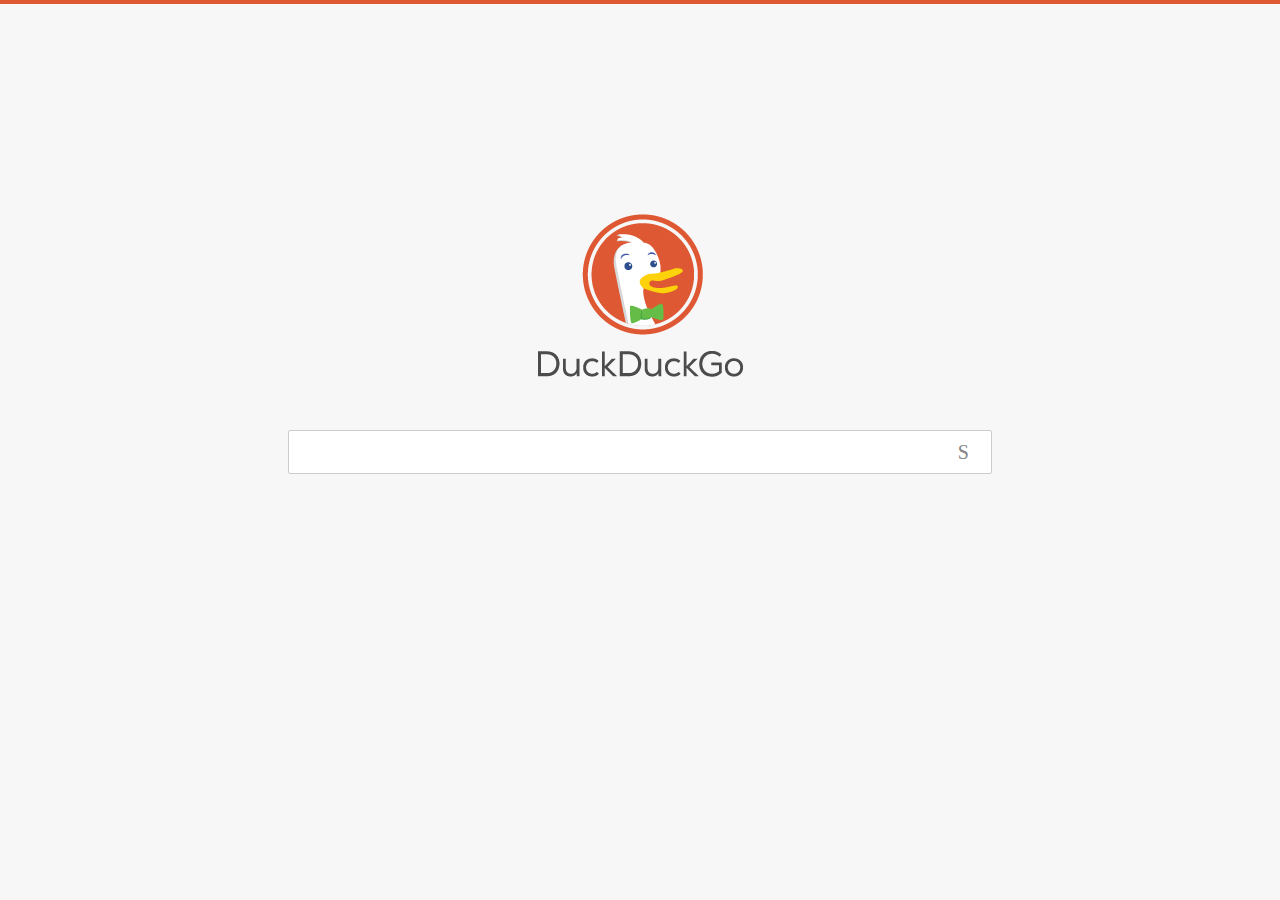
==== index.html @ a41b0c83 "basic setup done for template like duckduckgo home page" ====
<!DOCTYPE html>
<html>
<head>
	<meta charset="ISO-8859-1">
	<title>Insert title here</title>
	<!-- <link rel="stylesheet" href="css/bootstrap.min.css"> -->
	<link rel="stylesheet" href="css/custom.css"> 
</head>
<body class="body--home">
<div class="site-wrapper site-wrapper--home">
		<div class="header-wrap--home  js-header-wrap">
		</div>
		<div class="content-wrap--home">
			<div id="content_homepage" class="content--home">
				<div class="cw--c">
					<div class="logo-wrap--home">
						<a id="logo_homepage_link" class="logo_homepage"
							title="About DuckDuckGo" href="/about">About DuckDuckGo</a>
					</div>
					<div class="search-wrap--home">
						<form class="search--home  js-search-form search--adv search--focus">
							<input id="search_form_input_homepage" class="js-search-input search__input--adv" type="text" autocomplete="off" name="q" tabindex="1" value="" autocapitalize="off" autocorrect="off">
							<input id="search_button_homepage" class="search__button  js-search-button" type="submit" tabindex="2" value="S">
						</form>
					</div>
				</div>
			</div>

		</div>
	</div>
<script type="text/javascript" src="js/jquery.min.js"></script>
<script type="text/javascript" src="js/main.js"></script>
<script>
	$(document).ready(function(){
		$.ajax({
		      type: 'GET',
		      url: 'https://api.duckduckgo.com/',
		      data: { q: "duckduckgo", format: 'json', pretty: 1 },
		      jsonpCallback: 'jsonp',
		      dataType: 'jsonp'
		    }).then(function (data) {
		    	console.log(data)
		      console.log(data.RelatedTopics);
		    });
	})
</script>
</body>
</html>
---- css/custom.css ----
*{
	margin: 0;
	padding: 0;
	border: 0;
	font: inherit;
	font-size: 100%;
	vertical-align: baseline;
}
.site-wrapper-home{
	height:100%;
}
.body--home, .site-wrapper--home {
  background: #f7f7f7;
}
.site-wrapper {
  width: 100%;
  overflow: hidden;
}
.site-wrapper {
  overflow: hidden;
  min-height: 100%;
}
.header-wrap--home {
  border-top: 4px solid #de5833;
  padding-top: 16px;
  position: absolute;
  top: 0;
  left: 0;
  right: 0;
  width: 100%;
  z-index: 5;
}
.content-wrap--home {
  position: absolute;
  margin: auto;
  width: 100%;
  top: 24%;
  left: 0;
  right: 0;
  z-index: 2;
}
.cw--c {
  margin-left: auto !important;
}
.cw, .cw--c {
  position: relative;
  padding: 0 7px;
  max-width: 70em;
  margin-left: 0;
  margin-right: auto;
}
.logo-wrap--home {
  display: block;
  max-width: 300px;
  margin: auto;
  margin-bottom: 0.8em;
  margin-top: -1.25em;
}

.logo_homepage {
  background-image: url("../images/logo_homepage.normal.v107.png");
  background-size: 250px 200px;
  width: 250px;
  height: 200px;
}
.logo_homepage, .header__logo, .logo--dax {
  background-position: 50% 50%;
  background-repeat: no-repeat;
  margin: auto;
  display: block;
  text-align: center;
  color: transparent;
  text-indent: -9999px;
  font-size: 0px;
}
.search-wrap--home {
  padding: 1.3em 0.8em 1em;
  max-width: 44em;
  margin-left: auto;
  margin-right: auto;
  display: block;
  float: none;
  width: 70%;
}
.search--home {
  font-size: 1.14em;
}
.search--adv {
  padding-right: 3.5em;
}
.search, .search--adv {
  -webkit-box-sizing: border-box;
  -moz-box-sizing: border-box;
  box-sizing: border-box;
  -webkit-border-radius: 2px;
  -moz-border-radius: 2px;
  -ms-border-radius: 2px;
  -o-border-radius: 2px;
  border-radius: 2px;
  display: block;
  position: relative;
  height: 2.8em;
  background-color: #fff;
  border: 1px solid #cccdc8;
  padding-left: 0.75em;
  padding-right: 6.5em;
}
.search, .search__input, .search__clear, .search__button, .search--adv, .search__input--adv {
  font-size: 1em;
}
.search__input, .search__input--adv {
  -webkit-appearance: none;
  -moz-appearance: none;
  -ms-appearance: none;
  -o-appearance: none;
  appearance: none;
  -webkit-tap-highlight-color: rgba(0,0,0,0);
  font-size: 1.1em;
  font-weight: normal;
  display: block;
  width: 100%;
  background: none;
  outline: none;
  border: none;
  padding: 0;
  height: 2.54545em;
  z-index: 1;
  position: relative;
  top: -1px;
}
.search__button, .search__button--hero {
  -webkit-border-radius: 2px;
  -moz-border-radius: 2px;
  -ms-border-radius: 2px;
  -o-border-radius: 2px;
  border-radius: 2px;
  min-width: 26px;
  color: #838383;
  font-size: 1.25em;
  padding: 0 0.64em;
  height: auto;
  min-height: 1.8em;
  margin-top: 2px;
  margin-bottom: 2px;
  line-height: 1.5;
  background-color: transparent;
  background-position: 50% 50%;
  background-repeat: no-repeat;
  -webkit-font-smoothing: subpixel-antialiased;
}
.search__clear, .search__button, .search__button--hero {
  -webkit-appearance: none;
  -moz-appearance: none;
  -ms-appearance: none;
  -o-appearance: none;
  appearance: none;
  -webkit-box-sizing: content-box;
  -moz-box-sizing: content-box;
  box-sizing: content-box;
  font-family: 'ddg-serp-icons' !important;
  speak: none;
  font-style: normal;
  font-weight: normal !important;
  font-variant: normal;
  text-transform: none;
  text-decoration: none !important;
  -webkit-font-smoothing: antialiased;
  -moz-osx-font-smoothing: grayscale;
  -webkit-tap-highlight-color: rgba(0,0,0,0);
  width: 1em;
  display: block;
  cursor: pointer;
  background: transparent;
  text-align: center;
  border: none;
  height: 2.45em;
  line-height: 2.45em;
  position: absolute;
  top: 0;
  bottom: 0;
  right: 2px;
  left: auto;
  margin: auto;
  z-index: 2;
  outline: none;
}
a {
  font-family: inherit;
  text-decoration: none;
  color: #4495d4;
}
@media only screen and (max-height: 41.3em) and (min-width: 44em){
	.content-wrap--home {
	  position: relative;
	  top: 0;
	  padding-top: 7em;
	  padding-bottom: 4em;
	  margin-bottom: 0;
	}
}

@media only screen and (max-height: 22.125em) and (min-width: 44em){
	.content-wrap--home {
  padding-top: 4em;
}	
}

@media only screen and (max-height: 44em){
	.content-wrap--home {
  top: 20%;
}
}

@media only screen and (max-height: 25.075em) and (min-width: 60em){
	.content-wrap--home {
  margin-bottom: 3em;
  text-align: center;
}
}
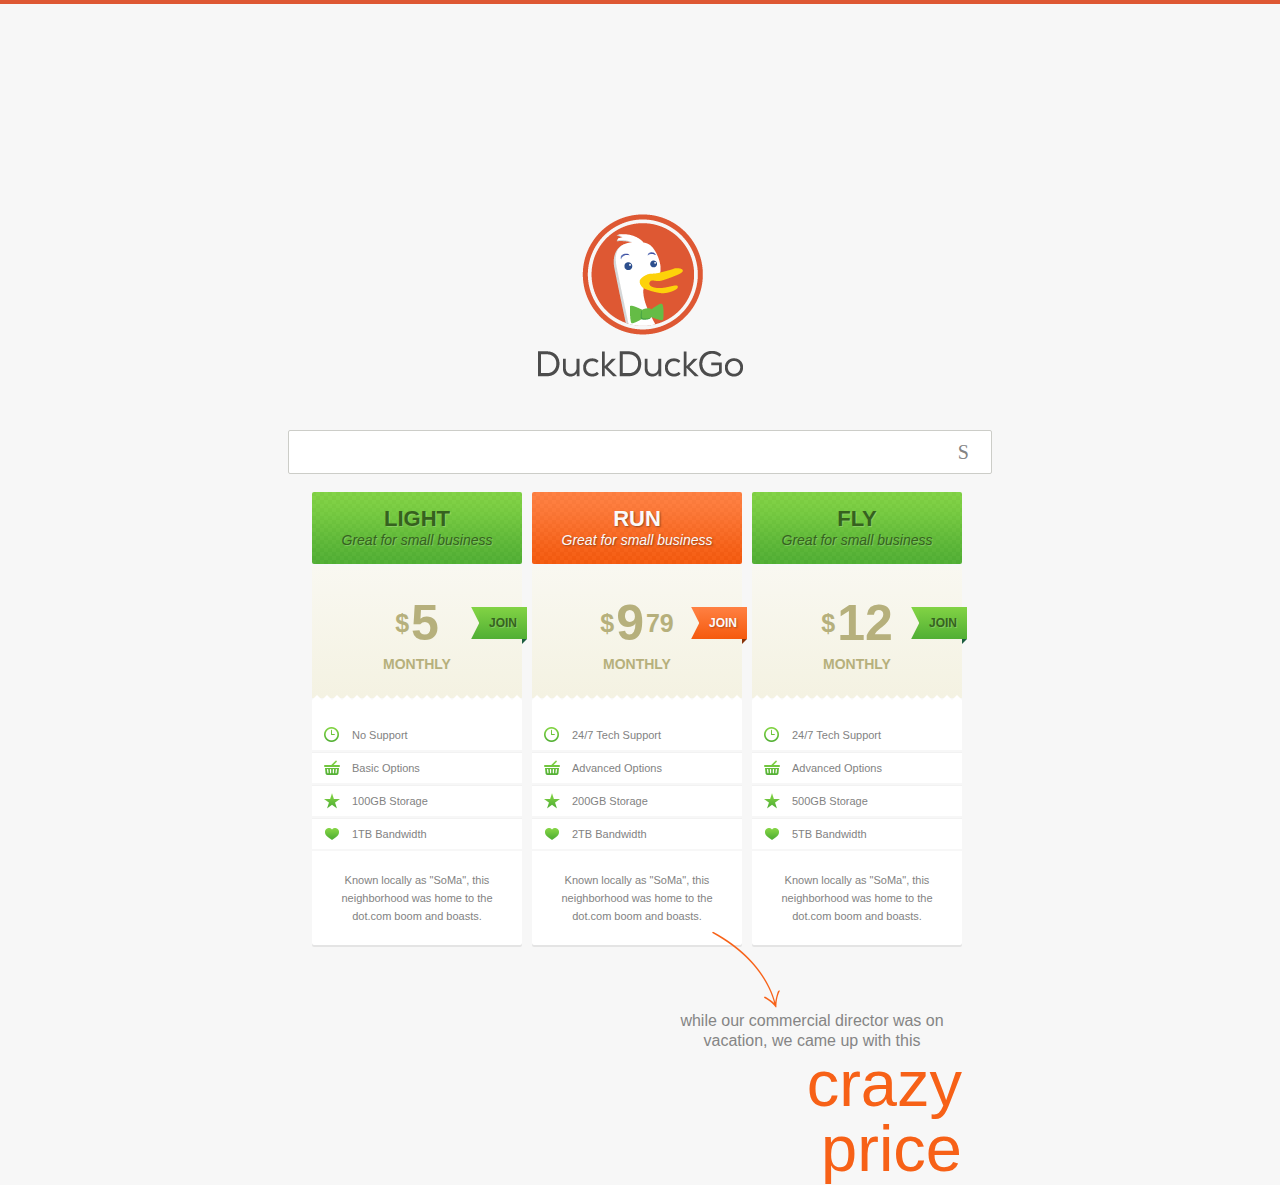
==== commit 99520ee3: "added css for the pricing table format and images for the same" ====
--- a/index.html
+++ b/index.html
@@ -23,6 +23,80 @@
 							<input id="search_button_homepage" class="search__button  js-search-button" type="submit" tabindex="2" value="S">
 						</form>
 					</div>
+					<table class="pricing-table">
+						<thead>
+							<tr class="plan">
+								<td class="green">
+									<h2>Light</h2> <em>Great for small business</em>
+								</td>
+								<td class="orange">
+									<h2>Run</h2> <em>Great for small business</em>
+								</td>
+								<td class="green">
+									<h2>Fly</h2> <em>Great for small business</em>
+								</td>
+							</tr>
+							<tr class="price">
+								<td class="green">
+									<p>
+										<span>$</span>5
+									</p> <span>monthly</span> <a href="#">Join</a>
+								</td>
+								<td class="orange">
+									<p>
+										<span>$</span>9<span>79</span>
+									</p> <span>monthly</span> <a href="#">Join</a>
+								</td>
+								<td class="green">
+									<p>
+										<span>$</span>12
+									</p> <span>monthly</span> <a href="#">Join</a>
+								</td>
+							</tr>
+						</thead>
+
+						<tbody>
+							<tr class="clock-icon">
+								<td>No Support</td>
+								<td>24/7 Tech Support</td>
+								<td>24/7 Tech Support</td>
+							</tr>
+							<tr class="basket-icon">
+								<td>Basic Options</td>
+								<td>Advanced Options</td>
+								<td>Advanced Options</td>
+							</tr>
+							<tr class="star-icon">
+								<td>100GB Storage</td>
+								<td>200GB Storage</td>
+								<td>500GB Storage</td>
+							</tr>
+							<tr class="heart-icon">
+								<td>1TB Bandwidth</td>
+								<td>2TB Bandwidth</td>
+								<td>5TB Bandwidth</td>
+							</tr>
+						</tbody>
+
+						<tfoot>
+							<tr>
+								<td>Known locally as "SoMa", this neighborhood was home to
+									the dot.com boom and boasts.</td>
+								<td>Known locally as "SoMa", this neighborhood was home to
+									the dot.com boom and boasts.
+
+									<div class="table-float">
+										<span class="arrow"></span>
+										<p>while our commercial director was on vacation, we came
+											up with this</p>
+										<p class="big">crazy price</p>
+									</div>
+								</td>
+								<td>Known locally as "SoMa", this neighborhood was home to
+									the dot.com boom and boasts.</td>
+							</tr>
+						</tfoot>
+					</table>
 				</div>
 			</div>
 
--- a/css/custom.css
+++ b/css/custom.css
@@ -189,6 +189,264 @@
   text-decoration: none;
   color: #4495d4;
 }
+.pricing-table {
+	min-width: 670px;
+	margin:0px auto;
+ }
+
+.pricing-table td {
+	position: relative;
+	display: inline-block;
+	margin: 0 5px;
+	vertical-align: text-top;
+}
+
+
+
+/* Plan Title */
+.pricing-table thead .plan td {
+	width: 210px;
+	height: 42px;
+	padding: 15px 0;
+	text-align: center;
+
+	-webkit-border-radius: 2px;
+	-moz-border-radius: 2px;
+	border-radius: 2px;
+}
+
+.pricing-table thead .plan h2 {
+	font-family: 'Arial Black', Arial, Helvetica, sans-serif;
+	font-weight: bold;
+	font-size: 22px;
+	text-transform: uppercase;
+	line-height: 24px;
+}
+
+.pricing-table thead .plan em {
+	font-family: Georgia, Arial, Helvetica, sans-serif;
+	font-style: italic;
+	font-size: 14px;
+	line-height: 16px;
+}
+
+.pricing-table thead .plan .green {
+	color: #36611e;
+	text-shadow: 1px 1px 0px rgba(255,255,255, .2);
+	background: url(../images/green_pattern.png) repeat-x 0 0;
+}
+
+.pricing-table thead .plan .orange {
+	color: #fafafa;
+	text-shadow: 1px 1px 2px rgba(0,0,0, .4);
+	background: url(../images/orange_pattern.png) repeat-x 0 0;
+}
+
+
+
+/* Plan Price Section */
+.pricing-table thead .price td {
+	position: relative;
+	width: 210px;
+	padding: 25px 0;
+
+	font-family: 'Arial Black', Arial, Helvetica, sans-serif;
+	font-weight: bold;
+	text-transform: uppercase;
+	text-align: center;
+	color: #b6b07c;
+
+	background: #f9f8f1;
+	background: -moz-linear-gradient(top,  #f9f8f1 0%, #f4f2e2 100%);
+	background: -webkit-gradient(linear, left top, left bottom, color-stop(0%,#f9f8f1), color-stop(100%,#f4f2e2));
+	background: -webkit-linear-gradient(top,  #f9f8f1 0%,#f4f2e2 100%);
+	background: -o-linear-gradient(top,  #f9f8f1 0%,#f4f2e2 100%);
+	background: -ms-linear-gradient(top,  #f9f8f1 0%,#f4f2e2 100%);
+	background: linear-gradient(to bottom,  #f9f8f1 0%,#f4f2e2 100%);
+}
+
+.pricing-table thead .price p {
+	display: table;
+	margin: 0 auto;
+	font-size: 50px;
+	line-height: 60px;
+}
+
+.pricing-table thead .price p span {
+	font-size: 0.5em;
+	display: table-cell;
+	vertical-align: middle;
+}
+
+.pricing-table thead .price span { font-size: 14px; }
+
+.pricing-table thead .price a {
+	display: block;
+	position: absolute;
+	top: 41px;
+	right: -5px;
+	height: 32px;
+	padding: 0 10px;
+	line-height: 32px;
+	font-size: 12px;
+	text-decoration: none;
+}
+
+.pricing-table thead .price .green a {
+	color: #37621f;
+	text-shadow: 1px 1px 0px rgba(255,255,255, .2);
+
+	background: #82d344;
+	background: -moz-linear-gradient(top,  #82d344 0%, #51af34 100%);
+	background: -webkit-gradient(linear, left top, left bottom, color-stop(0%,#82d344), color-stop(100%,#51af34));
+	background: -webkit-linear-gradient(top,  #82d344 0%,#51af34 100%);
+	background: -o-linear-gradient(top,  #82d344 0%,#51af34 100%);
+	background: -ms-linear-gradient(top,  #82d344 0%,#51af34 100%);
+	background: linear-gradient(to bottom,  #82d344 0%,#51af34 100%);
+}
+
+.pricing-table thead .price .orange a {
+	color: #fafafa;
+	text-shadow: 1px 1px 2px rgba(0,0,0, .3);
+
+	background: #ff8042;
+	background: -moz-linear-gradient(top,  #ff8042 0%, #f55a0e 100%);
+	background: -webkit-gradient(linear, left top, left bottom, color-stop(0%,#ff8042), color-stop(100%,#f55a0e));
+	background: -webkit-linear-gradient(top,  #ff8042 0%,#f55a0e 100%);
+	background: -o-linear-gradient(top,  #ff8042 0%,#f55a0e 100%);
+	background: -ms-linear-gradient(top,  #ff8042 0%,#f55a0e 100%);
+	background: linear-gradient(to bottom,  #ff8042 0%,#f55a0e 100%);
+}
+
+.pricing-table thead .price .green a:before,
+.pricing-table thead .price .orange a:before,
+.pricing-table thead .price .green a:after,
+.pricing-table thead .price .orange a:after {
+	display: block;
+	position: absolute;
+	content: '';
+}
+
+.pricing-table thead .price .green a:before,
+.pricing-table thead .price .orange a:before {
+	width: 8px;
+	height: 32px;
+	top: 0;
+	left: -8px;
+	background: url(../images/badge.png) no-repeat;
+}
+
+.pricing-table thead .price .green a:after,
+.pricing-table thead .price .orange a:after {
+	width: 0;
+	height: 0;
+	bottom: -5px;
+	right: 0;
+	border-bottom: 5px solid transparent;
+}
+
+.pricing-table thead .price .green a:before { background-position: 0 0; }
+.pricing-table thead .price .orange a:before { background-position: 0 -32px; }
+.pricing-table thead .price .green a:after { border-left: 5px solid #1c5d40; }
+.pricing-table thead .price .orange a:after { border-left: 5px solid #88330a; }
+
+
+
+/* Plan Features Section */
+.pricing-table tbody tr:first-child td:before {
+	position: absolute;
+	display: block;
+	content: '';
+	width: 100%;
+	height: 5px;
+	top: -25px;
+	left: 0;
+	background: url(../images/stripe.png) repeat-x 0 0;
+}
+
+.pricing-table tbody td {
+	width: 170px;
+	padding-left: 40px;
+	line-height: 30px;
+	border-top: 1px solid #f2f2f2;
+
+	font-family: Helvetica, Arial, sans-serif;
+	font-size: 11px;
+	color: #828282;
+}
+
+.pricing-table tbody tr:first-child td { border-top: 20px solid #ffffff; }
+
+.pricing-table .clock-icon td,
+.pricing-table .basket-icon td,
+.pricing-table .star-icon td,
+.pricing-table .heart-icon td { background: #ffffff url(../images/icons.png) no-repeat 0 0; }
+
+.pricing-table .clock-icon td { background-position: 0 0; }
+.pricing-table .basket-icon td { background-position: 0 -30px; }
+.pricing-table .star-icon td { background-position: 0 -60px; }
+.pricing-table .heart-icon td { background-position: 0 -90px; }
+
+
+
+/* Plan Description Section */
+.pricing-table tfoot td {
+	width: 190px;
+	padding: 20px 10px;
+	text-align: center;
+	line-height: 18px;
+	background: #ffffff;
+
+	font-family: Helvetica, Arial, sans-serif;
+	font-size: 11px;
+	color: #828282;
+
+	-webkit-border-radius: 0 0 2px 2px;
+	-moz-border-radius: 0 0 2px 2px;
+	border-radius: 0 0 2px 2px;
+
+	-webkit-box-shadow: 0px 2px 0px #e4e4e4;
+	-moz-box-shadow: 0px 2px 0px #e4e4e4;
+	box-shadow: 0px 2px 0px #e4e4e4;
+}
+
+/* Float Text Section */
+
+
+
+.table-float {
+	display: block;
+	position: absolute;
+	width: 300px;
+	padding: 80px 0 0 0;
+	top: 85%;
+	left: 130px;
+}
+
+.table-float p {
+	font-family: Lobster13Regular, sans-serif;
+	font-size: 16px;
+	color: #858585;
+	line-height: 20px;
+}
+
+.table-float p.big {
+	font-size: 65px;
+	color: #f76117;
+	text-align: right;
+	line-height: 65px;
+}
+
+.table-float .arrow {
+	display: block;
+	position: absolute;
+	top: 0;
+	left: 50px;
+	width: 68px;
+	height: 77px;
+	background: url(../images/arrow.png) no-repeat 0 0;
+}
+
 @media only screen and (max-height: 41.3em) and (min-width: 44em){
 	.content-wrap--home {
 	  position: relative;
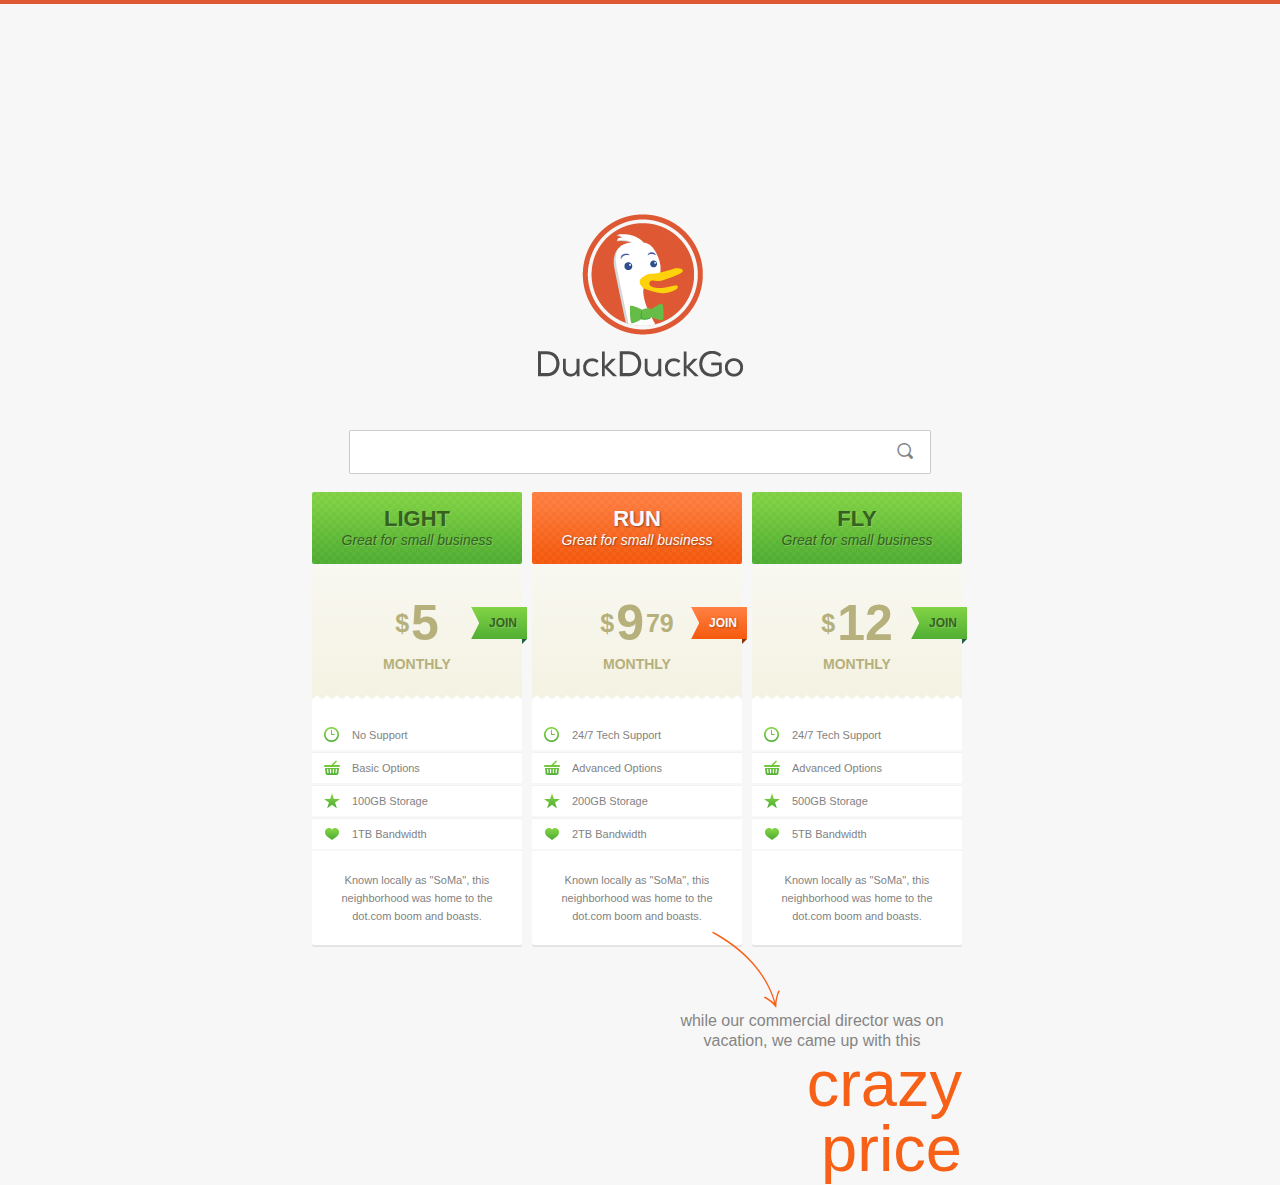
==== commit 8efa4868: "added api query by javascript ,parser yet to write" ====
--- a/index.html
+++ b/index.html
@@ -15,10 +15,10 @@
 				<div class="cw--c">
 					<div class="logo-wrap--home">
 						<a id="logo_homepage_link" class="logo_homepage"
-							title="About DuckDuckGo" href="/about">About DuckDuckGo</a>
+							title="About DuckDuckGo" href="">About DuckDuckGo</a>
 					</div>
 					<div class="search-wrap--home">
-						<form class="search--home  js-search-form search--adv search--focus">
+						<form class="search--home  js-search-form search--adv search--focus" action="">
 							<input id="search_form_input_homepage" class="js-search-input search__input--adv" type="text" autocomplete="off" name="q" tabindex="1" value="" autocapitalize="off" autocorrect="off">
 							<input id="search_button_homepage" class="search__button  js-search-button" type="submit" tabindex="2" value="S">
 						</form>
@@ -105,17 +105,16 @@
 <script type="text/javascript" src="js/jquery.min.js"></script>
 <script type="text/javascript" src="js/main.js"></script>
 <script>
+
 	$(document).ready(function(){
-		$.ajax({
-		      type: 'GET',
-		      url: 'https://api.duckduckgo.com/',
-		      data: { q: "duckduckgo", format: 'json', pretty: 1 },
-		      jsonpCallback: 'jsonp',
-		      dataType: 'jsonp'
-		    }).then(function (data) {
-		    	console.log(data)
-		      console.log(data.RelatedTopics);
-		    });
+		main.init();
+		$('.search--home').submit(function() {
+			event.preventDefault();
+			 var b = $("#search_form_input_homepage").val();
+			 console.log(b);
+		      var url = 'result.html?query=' + encodeURIComponent(b);
+		    document.location.href = url;
+		})
 	})
 </script>
 </body>
--- a/css/custom.css
+++ b/css/custom.css
@@ -1,3 +1,31 @@
+@charset "UTF-8"; 
+
+@font-face {
+	font-family: 'ddg-serp-icons';
+	src: url("../font/ddg-serp-icons.woff?v=107") format("woff");
+	font-weight: normal;
+	font-style: normal
+}
+ @font-face {
+	font-family: 'DDG_ProximaNova';
+	src: url("font/ProximaNova-Sbold-webfont.eot");
+	src: url("font/ProximaNova-Sbold-webfont.woff") format("woff");
+		
+	font-weight: 600;
+	font-style: normal
+} 
+
+@font-face {
+	font-family: 'DDG_ProximaNova';
+	src: url("font/ProximaNova-Reg-webfont.eot");
+	src: url("font/ProximaNova-Reg-webfont.woff")
+		format("woff");
+	font-weight: normal;
+	font-style: normal
+}
+
+
+
 *{
 	margin: 0;
 	padding: 0;
@@ -5,6 +33,14 @@
 	font: inherit;
 	font-size: 100%;
 	vertical-align: baseline;
+}
+.body--serp {
+  background-color: #fff;
+  color: #333;
+  line-height: 1.6;
+  overflow: hidden;
+  position: relative;
+  height: auto;
 }
 .site-wrapper-home{
 	height:100%;
@@ -30,6 +66,32 @@
   width: 100%;
   z-index: 5;
 }
+.header-wrap {
+  -webkit-box-shadow: 0 1px 0 rgba(0,0,0,0.15);
+  -moz-box-shadow: 0 1px 0 rgba(0,0,0,0.15);
+  box-shadow: 0 1px 0 rgba(0,0,0,0.15);
+  -webkit-tab-highlight-color: rgba(0,0,0,0);
+  display: block;
+  background-color: #fff;
+  padding-top: 16px;
+  padding-bottom: 1px;
+  border-top: 4px solid #de5833;
+  position: relative;
+  z-index: 15;
+}
+.has-zcm .header-wrap:before, .has-zcm .header-wrap:after, .has-zcm .header:after {
+  clear: none;
+  display: block;
+  visibility: hidden;
+  -webkit-box-shadow: 0 1px 0 rgba(0,0,0,0.15);
+  -moz-box-shadow: 1.5px 1px 0 rgba(0,0,0,0.15);
+  box-shadow: 0 1px 0 rgba(0,0,0,0.15);
+  background: #fff;
+  content: "";
+}
+.has-active-zci .header-wrap:before, .has-active-zci .header-wrap:after {
+  visibility: visible;
+}
 .content-wrap--home {
   position: absolute;
   margin: auto;
@@ -45,10 +107,14 @@
 .cw, .cw--c {
   position: relative;
   padding: 0 7px;
-  max-width: 70em;
+  max-width: 52em;
   margin-left: 0;
   margin-right: auto;
 }
+.search--header .search__button {
+  font-size: 18px;
+}
+.search--adv.search--header.has-text.search--hover,.search--adv.search--header.has-text.search--focus,.search--adv.search--home.has-text{padding-right:6.5em}
 .logo-wrap--home {
   display: block;
   max-width: 300px;
@@ -85,29 +151,16 @@
 .search--home {
   font-size: 1.14em;
 }
-.search--adv {
-  padding-right: 3.5em;
-}
-.search, .search--adv {
-  -webkit-box-sizing: border-box;
-  -moz-box-sizing: border-box;
-  box-sizing: border-box;
-  -webkit-border-radius: 2px;
-  -moz-border-radius: 2px;
-  -ms-border-radius: 2px;
-  -o-border-radius: 2px;
-  border-radius: 2px;
-  display: block;
-  position: relative;
-  height: 2.8em;
-  background-color: #fff;
-  border: 1px solid #cccdc8;
-  padding-left: 0.75em;
-  padding-right: 6.5em;
-}
 .search, .search__input, .search__clear, .search__button, .search--adv, .search__input--adv {
   font-size: 1em;
 }
+.search--header .search__input, .search--header .search__input--adv {
+  height: 38px;
+}
+.search--header .search__clear {
+  font-size: 14.4px;
+}
+
 .search__input, .search__input--adv {
   -webkit-appearance: none;
   -moz-appearance: none;
@@ -184,11 +237,680 @@
   z-index: 2;
   outline: none;
 }
+.has-active-zci .header-wrap {
+  -webkit-box-shadow: 0 1px 0 rgba(0,0,0,0);
+  -moz-box-shadow: 0 1px 0 rgba(0,0,0,0);
+  box-shadow: 0 1px 0 rgba(0,0,0,0);
+  background-color: #fff;
+  border-bottom: 1px solid #dbdbdb;
+  border-bottom-color: rgba(0,0,0,0);
+}
+.site-wrapper:before {
+  content: "";
+  display: block;
+  position: absolute;
+  height: 4px;
+  background: #de5833;
+  z-index: 20;
+  width: 100%;
+  left: 0;
+  top: 0;
+}
+.has-zcm .header-wrap:before, .has-zcm .header-wrap:after, .has-zcm .header:after {
+  clear: none;
+  display: block;
+  visibility: hidden;
+  -webkit-box-shadow: 0 1px 0 rgba(0,0,0,0.15);
+  -moz-box-shadow: 1.5px 1px 0 rgba(0,0,0,0.15);
+  box-shadow: 0 1px 0 rgba(0,0,0,0.15);
+  background: #fff;
+  content: "";
+}
+.has-active-zci .header {
+  margin-bottom: -7px;
+}
+.header.cw, .header.cw--c {
+  padding-left: 0;
+  padding-right: 0;
+}
+.has-zcm .header {
+  float: left;
+  width: 98.5%;
+  margin-bottom: 3px;
+}
+.header__search-wrap {
+  padding-right: 47px;
+  margin-bottom: 10px;
+  margin-top: 1px;
+  padding-left: 94px;
+  position: relative;
+}
+.search__clear {
+  padding: 0 0.5em;
+  line-height: 2.625em;
+  min-width: 21px;
+  color: #aeaeae;
+  margin-right: 3.6em;
+  visibility: hidden;
+  opacity: 0;
+}
+
+.header-wrap:before {
+  top: auto;
+  bottom: -7px;
+  height: 8px;
+  padding-right: 12.6px;
+  margin-left: -3px;
+}
+.header__search {
+  margin-left: 0.35em;
+}
+
+.search--adv {
+  padding-right: 3.5em;
+}
+.search, .search--adv {
+  -webkit-box-sizing: border-box;
+  -moz-box-sizing: border-box;
+  box-sizing: border-box;
+  -webkit-border-radius: 2px;
+  -moz-border-radius: 2px;
+  -ms-border-radius: 2px;
+  -o-border-radius: 2px;
+  border-radius: 2px;
+  display: block;
+  position: relative;
+  height: 2.8em;
+  background-color: #fff;
+  border: 1px solid #cccdc8;
+  padding-left: 0.75em;
+  padding-right: 6.5em;
+}
+.search, .search__input, .search__clear, .search__button, .search--adv, .search__input--adv {
+  font-size: 1em;
+}
+.search--header {
+  background-color: #f7f7f7;
+  height: 38px;
+}
+.header__logo-wrap {
+  height: 50px;
+  margin: auto;
+  margin-left: 0.175em;
+   left: 0;
+  display: block;
+  width: 94px;
+  position: absolute;
+  top: 0;
+}
+.search--adv {
+  padding-right: 3.5em;
+}
+.header__logo {
+  background-image: url(../images/logo_header.v107.lg.png);
+  background-size: 60px 60px;
+  z-index:3000;
+}
+.zci .cw, .zci .cw--c {
+  padding: 0.25em 0;
+}
+.l-gutter, .l-gutter__child, .header__search-wrap, .results-wrapper, .results--sidebar--mid, .zcm-wrap, .zci__main, .zci__metabar, .zci__main--has-img, .zci__detail, .content__internal {
+  padding-left: 94px;
+}
+.zci__main, .zci__metabar {
+  -webkit-transition: padding-left 0.3s ease-in-out;
+  -webkit-transition-delay: 0;
+  -moz-transition: padding-left 0.3s ease-in-out 0;
+  -o-transition: padding-left 0.3s ease-in-out 0;
+  transition: padding-left 0.3s ease-in-out 0;
+  clear: both;
+}
+.msg, .msg--info, .msg--help, .msg--untranslated, .msg--warning, #error_homepage, .detail__body__content, .results, .results--didyas, .results--message, .results--ads, .zci__main.has-aux, .zci__main--detail, .zci__main--info, .zci__main--answer, .content__text {
+  max-width: 44em;
+}
+.zci__img-wrap {
+  position: relative;
+  overflow: hidden;
+  text-align: center;
+  display: table-cell;
+  vertical-align: top;
+  height: 120px;
+  line-height: 120px;
+  max-width: 180px;
+  margin-left: 0;
+  margin-right: 0;
+  top: 0;
+  left: 0.7em;
+}
+.zci__img-wrap--logo {
+  -webkit-border-radius: 2px;
+  -moz-border-radius: 2px;
+  -ms-border-radius: 2px;
+  -o-border-radius: 2px;
+  border-radius: 2px;
+  border: 1px solid #dcdcdc;
+  background-color: #fff;
+  padding: 0 15px;
+}
+.zci__img-wrap--logo .zci__img {
+  max-height: 90px;
+}
+.zci__img {
+  min-width: 1px;
+  max-width: 160px;
+  max-height: 120px;
+  display: inline;
+  vertical-align: middle;
+  position: relative;
+}
+.zci__img-wrap+.zci__body {
+  display: table-cell;
+  vertical-align: middle;
+  padding-left: 2.7em;
+  overflow: visible;
+}
+.zci__header {
+  margin-top: 0;
+  margin-bottom: 0;
+  padding-bottom: 0;
+  padding-top: 0;
+  display: block;
+  overflow: hidden;
+  font-size: 1.38em;
+  font-weight: 600;
+  line-height: 1.2;
+  color: #333;
+}
+.zci h1, .zci h2, .zci h3 {
+  padding-top: 0;
+  padding-bottom: 0;
+}
+.zci h1 a, .zci h2 a, .zci h3 a {
+  color: inherit;
+}
+.zci__content {
+  margin-top: 0.75em;
+}
+.zci__content--info.chomp {
+  max-height: 4em;
+  overflow: hidden;
+}
+small, .t-s, .result__snippet, .result__extras, .nav-menu__item, .use-opts .opt--t-s, .acp__snippet, .zci__body .chomp--link, .zci__more-at, .zci__more-at--info {
+  font-size: 0.9167em;
+}
+.chomp--link {
+  display: none;
+  cursor: pointer;
+}
+
+.zci__links, .zci__more-at-wrap {
+  margin-top: 0.75em;
+  display: block;
+  clear: both;
+}
+.chomp--link.can-expand {
+  display: inline-block;
+}
+.zci__body .chomp--link, .zci__more-at, .zci__more-at--info, .zci__body .chomp--link:focus, .zci__more-at:focus, .zci__more-at--info:focus {
+  color: #888;
+}
+:visited {
+  color: #6d59a3;
+}
 a {
   font-family: inherit;
   text-decoration: none;
   color: #4495d4;
 }
+a {
+  font-family: inherit;
+  text-decoration: none;
+  color: #4495d4;
+}
+.zci-wrap {
+  background-color: #f2f2f2;
+  clear: both;
+  display: block;
+  position: relative;
+  z-index: 10;
+}
+.zci-wrap {
+  padding: 0 !important;
+}
+.zci {
+  clear: both;
+  position: relative;
+  min-width: 100%;
+  color: #666;
+  background-color: #f2f2f2;
+  padding: 0 7px;
+  line-height: 1.37;
+  /* visibility: hidden; */
+  overflow: hidden;
+  max-height: 0;
+  display: none;
+  z-index: 1;
+}
+.zci.is-active {
+  border-bottom: 1px solid #dbdbdb;
+  padding-bottom: 1em;
+  padding-top: 1em;
+  margin-top: 7px;
+  visibility: visible;
+  overflow: visible;
+  max-height: none;
+  display: block;
+}
+.set-header--fixed .zci-wrap:before, .zci:before {
+  content: '';
+  background-color: #f2f2f2;
+  height: 8px;
+  top: -8px;
+  left: 0;
+  right: 0;
+  width: 100%;
+  position: absolute;
+}
+.zci__more-at__icon {
+  vertical-align: middle;
+  padding-right: 0.5em;
+  margin-top: -0.25em;
+  max-width: 16px;
+}
+.sep, .sep--before:before, .sep--after:after, .zcm__sep, .zcm__sep--h:before {
+  border-left: 1px solid #d0d0d0;
+  margin: 0 0.5em;
+  display: inline-block;
+  vertical-align: baseline;
+  position: relative;
+  top: 0.15em;
+  float: none;
+  height: 1em;
+  width: 0;
+}
+.chomp--link__icn:after {
+  content: "\2b";
+  display: inline-block;
+  font-size: 14px;
+  color: #707070;
+}
+.zci__aux {
+  display: none;
+  position: absolute;
+  top: 0.5em;
+  bottom: 0.5em;
+  right: 0.6em;
+  width: 20%;
+  min-width: 11em;
+}
+.chomp--link__ls {
+  display: none;
+}
+.sep--before:before, .sep--after:after {
+  content: "";
+}
+.zci__body .chomp--link:after {
+  margin-left: 0.75em;
+}
+
+.tile, .tile--s, .tile--info, .tile--map {
+  -webkit-box-sizing: border-box;
+  -moz-box-sizing: border-box;
+  box-sizing: border-box;
+  margin: 7.2px 5.04px;
+  margin: 0.5rem 0.35rem;
+  -webkit-border-radius: 2px;
+  -moz-border-radius: 2px;
+  -ms-border-radius: 2px;
+  -o-border-radius: 2px;
+  border-radius: 2px;
+  display: block;
+  position: relative;
+  font-size: 0.87em;
+  background-color: #fff;
+  border: 1px solid #e3e3e3;
+  border-bottom-color: #cacaca;
+  outline: 1px solid transparent;
+  padding: 0;
+  opacity: 1;
+}
+
+.tile__body, .tile--s, .tile--info {
+  -webkit-transform-style: inherit;
+  -moz-transform-style: inherit;
+  -ms-transform-style: inherit;
+  -o-transform-style: inherit;
+  transform-style: inherit;
+  -webkit-box-sizing: border-box;
+  -moz-box-sizing: border-box;
+  box-sizing: border-box;
+  padding: 1em;
+  word-wrap: break-word;
+  word-break: initial;
+  overflow: hidden;
+}
+.tile--info {
+  padding-bottom: 2.5em;
+  padding-top: 0.5em;
+  position: absolute;
+  margin: auto;
+  bottom: 0;
+  top: 0;
+  overflow: hidden;
+  max-height: 100%;
+  width: 100%;
+}
+.info {
+  display: block;
+  padding-top: 0.3em;
+  padding-bottom: 0.3em;
+  position: relative;
+}
+.tile--info .info {
+  border-top: 1px solid #f2f2f2;
+}
+.tile--info .info:first-child {
+  border-top-color: transparent;
+}
+.info__label, .info__value {
+  display: block;
+  margin-top: 1px;
+  margin-bottom: -1px;
+}
+.info__label {
+  color: gray;
+  padding-right: 0.5em;
+  text-align: left;
+  float: left;
+}
+.info__label, .info__value {
+  display: block;
+  margin-top: 1px;
+  margin-bottom: -1px;
+}
+.info__value {
+  text-align: right;
+  overflow: hidden;
+}
+
+.tile__expand {
+  position: absolute;
+  width: 100%;
+  bottom: 0;
+  right: 0;
+  left: 0;
+  border-top: 1px solid #e6e6e6;
+  background-color: #fafafa;
+  color: #c9c9c9;
+  display: block;
+  text-align: center;
+  cursor: pointer;
+  height: 2em;
+  padding: 0;
+}
+.tile__expand:before {
+  font-family: 'ddg-serp-icons' !important;
+  speak: none;
+  font-style: normal;
+  font-weight: normal !important;
+  font-variant: normal;
+  text-transform: none;
+  text-decoration: none !important;
+  -webkit-font-smoothing: antialiased;
+  -moz-osx-font-smoothing: grayscale;
+  content: "\76";
+  line-height: 1.7;
+  font-size: 16px;
+  display: inline;
+}
+.content-wrap {
+  margin: 0 auto;
+  position: relative;
+}
+.results-wrapper {
+  padding-top: 0.5em;
+  position: relative;
+}
+.results, .results--didyas, .results--message, .results--ads {
+  margin-bottom: 2em;
+  margin-top: 0.5em;
+}
+.msg, .msg--info, .msg--help, .msg--untranslated, .msg--warning, #error_homepage, .detail__body__content, .results, .results--didyas, .results--message, .results--ads, .zci__main.has-aux, .zci__main--detail, .zci__main--info, .zci__main--answer, .content__text {
+  max-width: 44em;
+}
+.result, .cw .results--didya, .cw--c .results--didya {
+  -webkit-box-sizing: border-box;
+  -moz-box-sizing: border-box;
+  box-sizing: border-box;
+  -webkit-font-smoothing: subpixel-antialiased;
+  -webkit-tap-highlight-color: rgba(0,0,0,0);
+  padding-left: 0.7em;
+  padding-right: 0.7em;
+  padding-top: 0.5em;
+  padding-bottom: 0.5em;
+  margin-bottom: 0.8em;
+  position: relative;
+  word-wrap: break-word;
+  cursor: pointer;
+}
+.result__title {
+  position: static;
+  overflow: hidden;
+  display: block;
+  font-size: 1.38em;
+  vertical-align: middle;
+  color: #333;
+  line-height: 1.1;
+  padding: 0;
+  margin: 0;
+  margin-bottom: 0.2em;
+  max-width: 100%;
+}
+.result__a {
+  vertical-align: middle;
+  display: inline-block;
+  max-width: 100%;
+}
+strong, b {
+  font-weight: 600;
+}
+.result__check {
+  cursor: default;
+  color: #fff;
+  position: absolute;
+  right: 100%;
+  top: 0.7em;
+  margin-right: 1em;
+  font-size: 0.8em;
+  width: 1em;
+  white-space: nowrap;
+  speak: none;
+}
+.result__check, .result__check:before, .result__check:after {
+  -webkit-transition: all 0.3s ease-in-out;
+  -webkit-transition-delay: 0;
+  -moz-transition: all 0.3s ease-in-out 0;
+  -o-transition: all 0.3s ease-in-out 0;
+  transition: all 0.3s ease-in-out 0;
+}
+.badge, .badge--txt, .badge--official, .badge--ad, .result__check__tt, .result__type, .result__pagenum, .browser--firefox, .browser--safari, .browser--chrome, .browser--opera, .browser--ie, .browser--arora, .browser--maxthon, .browser--seamonkey, .browser--palemoon, .browser--vivaldi, .browser--ddg, .logo_modal, .results--powered__badge {
+  text-indent: -999999px;
+  display: inline-block;
+  vertical-align: middle;
+  position: relative;
+  background-position: 50% 50%;
+  background-repeat: no-repeat;
+}
+.result__pagenum {
+  -webkit-border-radius: 1em;
+  -moz-border-radius: 1em;
+  -ms-border-radius: 1em;
+  -o-border-radius: 1em;
+  border-radius: 1em;
+  font-size: 12px;
+  font-size: 0.83333rem;
+  text-indent: 0;
+  margin-top: -0.2em;
+  padding: 0 0.6em;
+  white-space: nowrap;
+  line-height: 1.6;
+  font-weight: 400;
+  font-style: normal;
+  color: white;
+  -webkit-user-select: none;
+  -khtml-user-select: none;
+  -moz-user-select: -moz-none;
+  -ms-user-select: none;
+  user-select: none;
+}
+.result__check__tt {
+  -webkit-transition: opacity 0.3s ease-in-out;
+  -webkit-transition-delay: 0;
+  -moz-transition: opacity 0.3s ease-in-out 0;
+  -o-transition: opacity 0.3s ease-in-out 0;
+  transition: opacity 0.3s ease-in-out 0;
+  visibility: hidden;
+  opacity: 0;
+  background-color: #a3a3a3;
+  background-color: rgba(138,138,138,0.9);
+  padding: 0 1em;
+  font-size: 0.76em;
+  line-height: 2;
+  position: absolute;
+  bottom: 2.5em;
+  left: -0.95em;
+  z-index: 200;
+}
+.result__check__tt:before {
+  content: "";
+  display: block;
+  position: absolute;
+  margin-left: -0.5em;
+  bottom: -0.5em;
+  left: 1.5em;
+  border: 0.5em solid transparent;
+  border-bottom-width: 0;
+  border-top-color: #a3a3a3;
+  border-top-color: rgba(138,138,138,0.9);
+}
+small, .t-s, .result__snippet, .result__extras, .nav-menu__item, .use-opts .opt--t-s, .acp__snippet, .zci__body .chomp--link, .zci__more-at, .zci__more-at--info {
+  font-size: 0.9167em;
+}
+.result__snippet {
+  color: #666;
+  line-height: 1.38;
+  margin: 0 0 0.2em;
+}
+.result__snippet b, .result__snippet strong {
+  color: #333;
+}
+small, .t-s, .result__snippet, .result__extras, .nav-menu__item, .use-opts .opt--t-s, .acp__snippet, .zci__body .chomp--link, .zci__more-at, .zci__more-at--info {
+  font-size: 0.9167em;
+}
+.result__extras {
+  margin: -0.2em 0 0 0;
+  top: 0.2em;
+  position: relative;
+}
+.result__extras__url {
+  white-space: nowrap;
+  overflow: hidden;
+  max-width: 70%;
+}
+.result__extras__url {
+  white-space: nowrap;
+  overflow: hidden;
+}
+.whole, .half, .third, .twothird, .twothirds, .quarter, .threequarter, .threequarters, .sixth, .eighth, .ninety, .eighty, .seventy, .result__extras__url, .sixty, .zci__body__left, .fifty, .forty, .zci__body__right, .thirty, .result__menu, .twenty, .ten {
+  float: left;
+  position: relative;
+  -webkit-box-sizing: border-box;
+  -moz-box-sizing: border-box;
+  -ms-box-sizing: border-box;
+  -o-box-sizing: border-box;
+  box-sizing: border-box;
+}
+.seventy, .result__extras__url {
+  width: 70%;
+}
+.full-urls .result__extras__url {
+  width: auto;
+  padding-right: 4em;
+  max-width: 100%;
+}
+.highlight .result__extras__url, .full-urls .result__extras__url, .result--ad .result__extras__url {
+  white-space: nowrap;
+  overflow: hidden;
+  -ms-text-overflow: ellipsis;
+  -o-text-overflow: ellipsis;
+  text-overflow: ellipsis;
+}
+.result__menu {
+  white-space: nowrap;
+  overflow: hidden;
+  -ms-text-overflow: ellipsis;
+  -o-text-overflow: ellipsis;
+  text-overflow: ellipsis;
+  text-align: right;
+  color: #888;
+  display: none;
+}
+.thirty, .result__menu {
+  width: 30%;
+}
+.pull-right, .result__menu, .fr, .float--right {
+  float: right;
+}
+.result, .cw .results--didya, .cw--c .results--didya {
+  -webkit-box-sizing: border-box;
+  -moz-box-sizing: border-box;
+  box-sizing: border-box;
+  -webkit-font-smoothing: subpixel-antialiased;
+  -webkit-tap-highlight-color: rgba(0,0,0,0);
+  padding-left: 0.7em;
+  padding-right: 0.7em;
+  padding-top: 0.5em;
+  padding-bottom: 0.5em;
+  margin-bottom: 0.8em;
+  position: relative;
+  word-wrap: break-word;
+  cursor: pointer;
+}
+.result__url {
+  color: #888;
+}
+.info--head {
+  white-space: nowrap;
+  overflow: hidden;
+  -ms-text-overflow: ellipsis;
+  -o-text-overflow: ellipsis;
+  text-overflow: ellipsis;
+  font-size: 1em;
+  font-weight: 600;
+  padding: 0.3em 0 0.4em;
+}
+.one-line {
+  white-space: nowrap;
+  overflow: hidden;
+  -ms-text-overflow: ellipsis;
+  -o-text-overflow: ellipsis;
+  text-overflow: ellipsis;
+}
+.tile--info .info--head {
+  border-top: none;
+  border-bottom: 1px solid #f2f2f2;
+  margin-bottom: -1px;
+}
+@media only screen and (min-width: 60em){
+	.result__a {
+  white-space: nowrap;
+  overflow: hidden;
+  -ms-text-overflow: ellipsis;
+  -o-text-overflow: ellipsis;
+  text-overflow: ellipsis;
+}
+}
+
 .pricing-table {
 	min-width: 670px;
 	margin:0px auto;
@@ -475,4 +1197,40 @@
   text-align: center;
 }
 }
-
+@media only screen and (min-width: 60em){
+	.header__logo {
+  background-image: url(../images/logo_header.v107.lg.png);
+  background-size: 60px 60px;
+}
+}
+
+@media only screen and (min-width: 60em){
+	.header__logo {
+  width: 60px;
+  height: 60px;
+  margin-top: -10px;
+}
+}
+@media only screen and (min-width: 68.4em){
+	.cw.has-aux, .has-aux.cw--c {
+  width: 67%;
+}
+}
+
+@media only screen and (min-width: 76em){
+	.zci__aux {
+  min-width: 16em;
+}
+}
+
+@media only screen and (min-width: 68.4em){
+	.zci__aux {
+  width: 30%;
+}
+}
+
+@media only screen and (min-width: 60em){
+	.zci__aux {
+  display: block;
+}
+}
